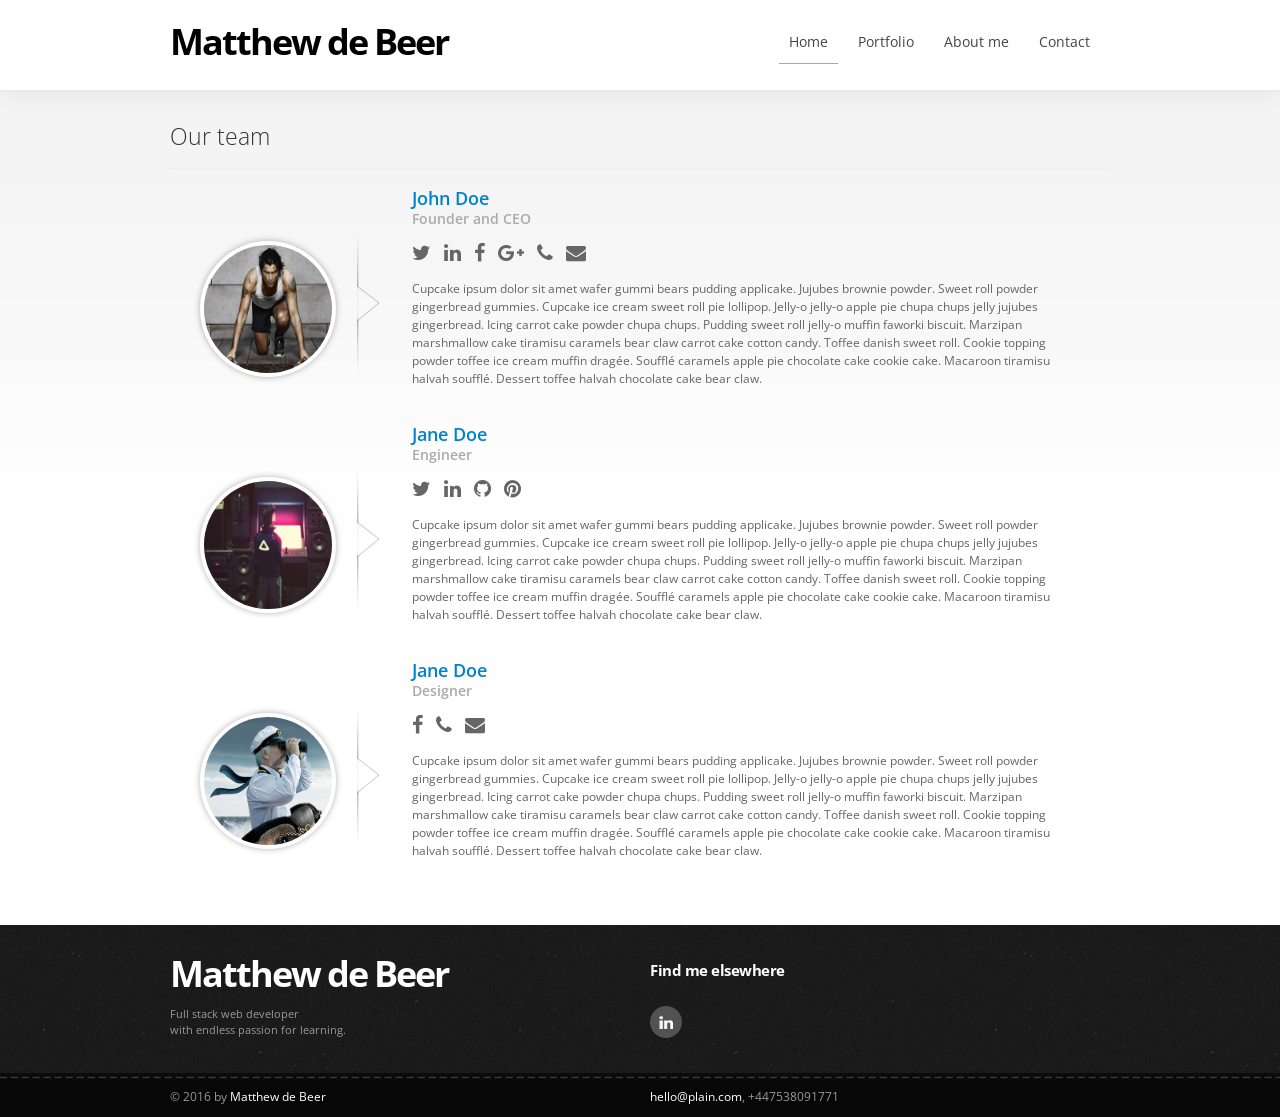
==== about.html @ ab4c8248 "Updated header, footer and nav" ====
<!DOCTYPE html>
<!--[if lt IE 7 ]><html class="ie ie6" lang="en"> <![endif]-->
<!--[if IE 7 ]><html class="ie ie7" lang="en"> <![endif]-->
<!--[if IE 8 ]><html class="ie ie8" lang="en"> <![endif]-->
<!--[if (gte IE 9)|!(IE)]><!--><html class="not-ie" lang="en"> <!--<![endif]-->
<head>

	<!-- Basic meta tags -->
	<meta charset="utf-8">
	<title>Matthew de Beer - Portfolio</title>
	<meta name="description" content="Matthew de Beer is a full stack web developer with experience working at Skype. Familiar with modern web frameworks for Javascript and Python including Flask, Express, React and Angular, as well as database technology such as MongoDB and PostgreSQL.">

	<meta name="viewport" content="width=device-width, initial-scale=1, maximum-scale=1">

	<!-- Styles -->
	<link href="css/style.css" rel="stylesheet" type="text/css" />
	<link href="css/font-awesome/font-awesome.min.css" rel="stylesheet" />
	<!--[if IE 7]>
		<link href="css/font-awesome/font-awesome-ie7.min.css" rel="stylesheet" />
	<![endif]-->
	
	<!-- Web Fonts  -->
	<link href='http://fonts.googleapis.com/css?family=Open+Sans:300,400,600,700,800' rel='stylesheet' type='text/css' />

	<!-- Javascript -->
	
	<script src="https://ajax.googleapis.com/ajax/libs/jquery/1.10.2/jquery.min.js"></script>
	<script>window.jQuery || document.write('<script src="js/jquery-1.10.2.min.js"><\/script>')</script>
	
	<!-- Internet Explorer condition - HTML5 shim, for IE6-8 support of HTML5 elements -->
	<!--[if lt IE 9]>
		<script src="http://html5shim.googlecode.com/svn/trunk/html5.js"></script>
	<![endif]-->

</head>
<body>

	<!-- Header
	================================================== -->
	<header id="header">

		<!-- Navigation
		================================================== -->
		<nav class="navbar">
			<div class="navbar-inner">
				<div class="container">
					<!-- Logo -->
					<a class="brand" href="index.html">
						Matthew de Beer
					</a>
					<ul class="nav">
						<li class="active"><a href="index.html" title="Home">Home</a></li>
						<li><a href="work.html" title="Our work">Portfolio</a></li>
						<li><a href="about.html" title="About me">About me</a></li>
						<li><a href="contact.html" title="Contact me">Contact</a></li>
					</ul>
				</div><!-- end .container -->
			</div><!-- end .navbar-inner -->
		</nav>

	</header>

	<!-- Content
	================================================== -->
	<section id="content" class="container">


	<div class="hero-unit">
		<p>Our team</p>
		<hr />
	</div>

	<section id="team-members">
		
		<article class="member">
			<h3 class="member-name">John Doe</h3>
			<h4 class="member-position">Founder and CEO</h4>
			<p class="member-networks">
				<a href="#" class="icon-twitter"></a>
				<a href="#" class="icon-linkedin"></a>
				<a href="#" class="icon-facebook"></a>
				<a href="#" class="icon-google-plus"></a>
				<a href="#" class="icon-phone"></a>
				<a href="#" class="icon-envelope"></a>
			</p>
			<p class="member-bio">
				Cupcake ipsum dolor sit amet wafer gummi bears pudding applicake. Jujubes brownie powder. Sweet roll powder gingerbread gummies. Cupcake ice cream sweet roll pie lollipop. Jelly-o jelly-o apple pie chupa chups jelly jujubes gingerbread. Icing carrot cake powder chupa chups. Pudding sweet roll jelly-o muffin faworki biscuit. Marzipan marshmallow cake tiramisu caramels bear claw carrot cake cotton candy. Toffee danish sweet roll. Cookie topping powder toffee ice cream muffin dragée. Soufflé caramels apple pie chocolate cake cookie cake. Macaroon tiramisu halvah soufflé. Dessert toffee halvah chocolate cake bear claw.
			</p>
			<div class="member-avatar">
				<img alt="" src="assets/team/placeholder-1.jpg" />
			</div>
		</article>

		<article class="member">
			<h3 class="member-name">Jane Doe</h3>
			<h4 class="member-position">Engineer</h4>
			<p class="member-networks">
				<a href="#" class="icon-twitter"></a>
				<a href="#" class="icon-linkedin"></a>
				<a href="#" class="icon-github"></a>
				<a href="#" class="icon-pinterest"></a>
			</p>
			<p class="member-bio">
				Cupcake ipsum dolor sit amet wafer gummi bears pudding applicake. Jujubes brownie powder. Sweet roll powder gingerbread gummies. Cupcake ice cream sweet roll pie lollipop. Jelly-o jelly-o apple pie chupa chups jelly jujubes gingerbread. Icing carrot cake powder chupa chups. Pudding sweet roll jelly-o muffin faworki biscuit. Marzipan marshmallow cake tiramisu caramels bear claw carrot cake cotton candy. Toffee danish sweet roll. Cookie topping powder toffee ice cream muffin dragée. Soufflé caramels apple pie chocolate cake cookie cake. Macaroon tiramisu halvah soufflé. Dessert toffee halvah chocolate cake bear claw.
			</p>
			<div class="member-avatar">
				<img alt="" src="assets/team/placeholder-2.jpg" />
				
			</div>
		</article>	

		<article class="member">
			<h3 class="member-name">Jane Doe</h3>
			<h4 class="member-position">Designer</h4>
			<p class="member-networks">
				<a href="#" class="icon-facebook"></a>
				<a href="#" class="icon-phone"></a>
				<a href="#" class="icon-envelope"></a>
			</p>
			<p class="member-bio">
				Cupcake ipsum dolor sit amet wafer gummi bears pudding applicake. Jujubes brownie powder. Sweet roll powder gingerbread gummies. Cupcake ice cream sweet roll pie lollipop. Jelly-o jelly-o apple pie chupa chups jelly jujubes gingerbread. Icing carrot cake powder chupa chups. Pudding sweet roll jelly-o muffin faworki biscuit. Marzipan marshmallow cake tiramisu caramels bear claw carrot cake cotton candy. Toffee danish sweet roll. Cookie topping powder toffee ice cream muffin dragée. Soufflé caramels apple pie chocolate cake cookie cake. Macaroon tiramisu halvah soufflé. Dessert toffee halvah chocolate cake bear claw.
			</p>
			<div class="member-avatar">
				<img alt="" src="assets/team/placeholder-3.jpg" />
			</div>
		</article>

	</section>	</section>

	<!-- Footer
	================================================== -->

	<footer id="footer">
		<div class="container">
			<div class="row">
				<div class="span6">
					<a class="brand" href="index.html">
						Matthew de Beer
					</a>
					<p>
						Full stack web developer <br />with endless passion for learning. <br />
						
					</p>
				</div>
				<div class="span6 social-networks">
					<h3>Find me elsewhere</h3>
					<p>
						<a class="social-network linkedin"></a>
					</p>
				</div>
			</div> <!-- end .row -->		
		</div> <!-- end .container -->
	</footer><!-- end #footer -->

	<footer id="copyright">
		<div class="container">
			<div class="row">
				<div class="span6">
					&copy; 2016 by <a>Matthew de Beer</a>
				</div>
				<div class="span6">
					<a href="#" title="Send us email">hello@plain.com</a>, 
					+447538091771
				</div>
			</div> <!-- end .row -->		
		</div> <!-- end .container -->
	</footer><!-- end #footer-extra -->

	<!-- Javascript - Placed at the end of the document so the pages load faster 
	================================================== -->

	<script type="text/javascript" src="js/bootstrap.min.js"></script>
	<script type="text/javascript" src="js/jquery.isotope.min.js"></script>
	<script type="text/javascript" src="js/jquery.touchSwipe.min.js"></script>
	<script type="text/javascript" src="js/jquery.hotkeys.min.js" charset='utf-8'></script>
	<script type="text/javascript" src="js/functions.min.js"></script>
	
</body>
</html>
---- css/style.css ----
@import url("bootstrap/bootstrap.min.css");

@import url("bootstrap/bootstrap-responsive.min.css");

@import url("bootstrap-override.css");
/* --------------------------------------------------------	*/
/*	Twitter Bootstrap with Responsive media queries */
/*	Custom override - max width of 1024px */
/* --------------------------------------------------------	*/
/* --------------------------------------------------------	*/
/*	Base */
/* --------------------------------------------------------	*/
:focus {
  outline-color: transparent!important;
  outline-style: none!important;
}
html {
  overflow-y: scroll;
  background: #080707;
}
body {
  margin: 0;
  padding: 0;
  font-family: "Open Sans", "Helvetica Neue", Helvetica, Arial, sans-serif;
  font-size: 13px;
  line-height: 18px;
  color: #333333;
  -webkit-font-smoothing: subpixel-antialiased;
  -webkit-text-size-adjust: 100%;
  cursor: default;
}
body {
  background: url(../img/background.png) repeat-x #ffffff;
}
h1,
h2,
h3,
h4,
h5,
h6 {
  color: #474747;
  font-weight: 700;
  line-height: 1.25;
  margin: 0 0 20px 0;
}
h3,
h4,
h5 {
  font-weight: 600;
  margin: 0 0 10px 0;
}
h1 {
  font-size: 30px;
  margin: 0 0 20px 0;
}
h2 {
  font-size: 24px;
}
h3 {
  font-size: 18px;
}
h4 {
  font-size: 14px;
}
a {
  color: #0088cc;
  text-decoration: none;
}
a:hover {
  color: #005580;
  text-decoration: underline;
}
hr {
  background: none;
  border: none;
  height: 1px;
  margin: 18px 0;
  background: #eee;
  color: #efefef;
}
blockquote {
  background: url(../img/blockquote.png) 16px 16px no-repeat #f3f3f3;
  border: none;
  padding: 24px 24px 24px 56px;
  margin: 20px 0;
  font-size: 1.1em;
  line-height: 1.5em;
  color: #666;
}
ul {
  margin: 20px 0;
}
ul li i[class^="icon-"] {
  color: #999;
}
ul li:hover i[class^="icon-"] {
  color: #222;
}
/* --------------------------------------------------------	*/
/*	Classes	*/
/* --------------------------------------------------------	*/
.fr {
  float: right;
}
.fl {
  float: left;
}
.ac {
  text-align: center;
}
.al {
  text-align: left;
}
.ar {
  text-align: right;
}
.clr {
  clear: both;
}
.grey {
  color: #999999;
}
.hidden {
  display: none;
}
.show {
  display: block;
}
.unstyled {
  list-style-type: none;
  margin: 0;
}
.stacked {
  -webkit-box-shadow: 0 5px 0 -4px #ffffff, 0 5px 0 -3px #c2c0b8, 0 11px 0 -8px #ffffff, 0 11px 0 -7px #c2c0b8, 0 17px 0 -12px #ffffff, 0 17px 0 -11px #c2c0b8;
  -moz-box-shadow: 0 5px 0 -4px #ffffff, 0 5px 0 -3px #c2c0b8, 0 11px 0 -8px #ffffff, 0 11px 0 -7px #c2c0b8, 0 17px 0 -12px #ffffff, 0 17px 0 -11px #c2c0b8;
  -o-box-shadow: 0 5px 0 -4px #ffffff, 0 5px 0 -3px #c2c0b8, 0 11px 0 -8px #ffffff, 0 11px 0 -7px #c2c0b8, 0 17px 0 -12px #ffffff, 0 17px 0 -11px #c2c0b8;
  box-shadow: 0 5px 0 -4px #ffffff, 0 5px 0 -3px #c2c0b8, 0 11px 0 -8px #ffffff, 0 11px 0 -7px #c2c0b8, 0 17px 0 -12px #ffffff, 0 17px 0 -11px #c2c0b8;
}
.inline {
  display: inline;
}
.inline-block {
  display: inline-block;
}
.uc {
  text-transform: uppercase;
}
.ajax-loader {
  display: none;
}
.gradient {
  background: #A0DBE8;
  background-image: linear-gradient(100 100, #a0dbe8 10%, #83b7e0 55%);
  background-image: -o-linear-gradient(100 100, #a0dbe8 10%, #83b7e0 55%);
  background-image: -moz-linear-gradient(left, #a0dbe8 10%, #83b7e0 78%);
  background-image: -webkit-linear-gradient(100 100, #a0dbe8 10%, #83b7e0 55%);
  background-image: -ms-linear-gradient(100 100, #a0dbe8 10%, #83b7e0 55%);
  background-image: -webkit-gradient(linear, 100 100, 200 200, color-stop(0.1, #a0dbe8), color-stop(0.55, #83b7e0));
}
/* --------------------------------------------------------	*/
/*	Footer */
/* --------------------------------------------------------	*/
footer {
  background: url(../img/footer.png);
  margin: 30px 0 0 0;
  padding: 36px 0 10px 0;
  color: #ccc;
  /*	Footer - Social networks */

  /*	Footer - Newsletter signup */

  /*	Copyright - bottom of each page */

  /* --------------------------------------------------------	*/

}
footer h3 {
  color: #fff;
  margin: 0 0 10px 0;
  font-weight: bold;
  letter-spacing: -0.5px;
  font-size: 15px;
}
footer .brand {
  font-weight: bold;
  font-size: 36px;
  display: inline-block;
  letter-spacing: -2px;
  line-height: 0.7em;
  color: #fff;
  margin: 0 0 20px 0;
}
footer p {
  font-size: 0.85em;
  color: #999;
  line-height: 1.4em;
}
footer .social-networks h3 {
  margin-bottom: 26px;
}
footer .social-networks a {
  margin: 0 8px 12px 0;
}
footer .newsletter input,
footer #newsletter-subscribe {
  background: #212121;
  text-shadow: none;
  border: 1px solid #282828;
  float: left;
  max-width: 80%;
  -webkit-box-shadow: inset 0px 1px 0px #222222, 0px 2px 0px 0px #2a2a2a;
  -moz-box-shadow: inset 0px 1px 0px #222222, 0px 2px 0px 0px #2a2a2a;
  -o-box-shadow: inset 0px 1px 0px #222222, 0px 2px 0px 0px #2a2a2a;
  box-shadow: inset 0px 1px 0px #222222, 0px 2px 0px 0px #2a2a2a;
}
footer .newsletter input {
  color: #999;
  padding-right: 20px;
}
footer #newsletter-subscribe {
  padding: 0px 10px;
  border: 0;
  line-height: 24px;
  margin: 4px 0 0 -35px;
  background: none;
  color: #ccc;
  z-index: 9;
  -webkit-box-shadow: none;
  -moz-box-shadow: none;
  -o-box-shadow: none;
  box-shadow: none;
}
footer #newsletter-subscribe:hover {
  text-decoration: none;
  color: #7ed090;
}
footer#copyright {
  background: url(../img/copyright-background.png) repeat-x #080707;
  margin: 0;
  padding: 14px 0 12px 0;
  font-size: 0.9em;
  color: #999999;
}
footer#copyright a {
  color: #fff;
}
/* ---------------------------------------------------------------------- */
/*	Tables
/* ---------------------------------------------------------------------- */
table {
  color: #444;
  width: 100%;
  border-collapse: collapse;
  border-width: 1px;
  border-style: solid;
  border-color: #ccc;
}
table thead tr {
  border: 0;
}
table thead th {
  background: #eee;
  font-weight: 600;
  text-align: left;
  color: #222;
  padding: 6px 10px;
  border: 0px solid #ddd;
  border-bottom: 1px solid #ddd;
  background-image: linear-gradient(bottom, #f2f2f2 46%, #fafafa 92%);
  background-image: -o-linear-gradient(bottom, #f2f2f2 46%, #fafafa 92%);
  background-image: -moz-linear-gradient(bottom, #f2f2f2 46%, #fafafa 92%);
  background-image: -webkit-linear-gradient(bottom, #f2f2f2 46%, #fafafa 92%);
  background-image: -ms-linear-gradient(bottom, #f2f2f2 46%, #fafafa 92%);
  background-image: -webkit-gradient(linear, left bottom, left top, color-stop(0.46, #f2f2f2), color-stop(0.92, #fafafa));
}
table td {
  padding: 4px 10px;
  background: #fff;
  border-bottom: 1px solid #eee;
}
table tr:last-child td {
  border-bottom: 1px solid #ccc;
}
table tr:nth-child(even) td {
  background: #fafafa;
}
table tr:hover td {
  background: #EAF5FA;
}
/* ---------------------------------------------------------------------- */
/*	Forms and input elements
/* ---------------------------------------------------------------------- */
label {
  cursor: pointer;
  display: block;
  margin: 0 0 5px;
  color: #666;
  font-weight: 600;
  text-shadow: 1px 1px 0 #fff;
}
input,
textarea,
select,
input[type=text],
input[type=email],
input[type=search],
input[type=password] {
  font-size: 13px;
  background-color: #ffffff;
  border: 1px solid #e8e8e8;
  color: #8f8f8f;
  padding: 5px 10px;
  -webkit-border-radius: 0;
  -moz-border-radius: 0;
  border-radius: 0;
  -webkit-background-clip: padding-box;
  -moz-background-clip: padding;
  background-clip: padding-box;
  -webkit-box-shadow: none;
  -moz-box-shadow: none;
  -o-box-shadow: none;
  box-shadow: none;
}
textarea {
  padding: 10px;
  resize: both;
}
select,
option {
  cursor: pointer;
  padding: 5px 7px;
}
input:hover,
textarea:hover,
select:hover {
  border-color: #dedede;
}
input:focus,
textarea:focus,
select:focus {
  border-color: #ccc;
}
input[type="checkbox"],
input[type="radio"] {
  width: 20px;
}
/* Fix for Mobile Safari */
input[type="checkbox"] {
  -webkit-appearance: checkbox;
}
input[type="radio"] {
  -webkit-appearance: radio;
}
/* Placeholder */
input::-webkit-input-placeholder,
textarea::-webkit-input-placeholder {
  color: #aaa;
}
input:-moz-placeholder,
textarea:-moz-placeholder {
  color: #aaa;
}
select {
  display: block;
  width: 232px;
  margin: 0;
  padding: 0 4px;
  background: url(../img/select-box.png) #ffffff right center no-repeat;
  line-height: 1.6em;
  cursor: pointer;
  color: #666;
  border: 1px solid #ccc;
  -webkit-appearance: none;
  -moz-appearance: none;
  appearance: none;
  -webkit-border-radius: 2px;
  -moz-border-radius: 2px;
  border-radius: 2px;
  -webkit-background-clip: padding-box;
  -moz-background-clip: padding;
  background-clip: padding-box;
}
select:hover {
  border: 1px solid #bbb;
}
/* styling for inputs */
input[type=text],
input[type=email],
input[type=password],
input[type=search],
textarea {
  border-color: #bbb #ccc #ddd #ccc;
  -webkit-transition: border 0.2s background 0.2s width 0.4s ease;
  -moz-transition: border 0.2s background 0.2s width 0.4s ease;
  -ms-transition: border 0.2s background 0.2s width 0.4s ease;
  -o-transition: border 0.2s background 0.2s width 0.4s ease;
  transition: border 0.2s background 0.2s width 0.4s ease;
  -webkit-border-radius: 3px;
  -moz-border-radius: 3px;
  border-radius: 3px;
  -webkit-background-clip: padding-box;
  -moz-background-clip: padding;
  background-clip: padding-box;
}
input:focus,
textarea:focus {
  border-color: #FED86F!important;
  outline: none;
  background-color: #fcfcfc;
  -webkit-box-shadow: 0 0 10px rgba(0, 0, 0, 0.1) inset !important;
  -moz-box-shadow: 0 0 10px rgba(0, 0, 0, 0.1) inset !important;
  -o-box-shadow: 0 0 10px rgba(0, 0, 0, 0.1) inset !important;
  box-shadow: 0 0 10px rgba(0, 0, 0, 0.1) inset !important;
}
/* --------------------------------------------------------	*/
/*	Buttons */
/* --------------------------------------------------------	*/
button,
input[type=submit],
input[type=button],
.button {
  /* default style */

  display: inline-block;
  position: relative;
  text-decoration: none;
  cursor: pointer;
  font-size: 14px;
  color: #fff;
  background-image: none;
  filter: none;
  padding: 8px 18px;
  font-weight: normal;
  border-style: solid;
  border-width: 1px;
  vertical-align: middle;
  -webkit-border-radius: 4px;
  -moz-border-radius: 4px;
  border-radius: 4px;
  -webkit-background-clip: padding-box;
  -moz-background-clip: padding;
  background-clip: padding-box;
  -webkit-transition: all 0.15s ease;
  -moz-transition: all 0.15s ease;
  -ms-transition: all 0.15s ease;
  -o-transition: all 0.15s ease;
  transition: all 0.15s ease;
}
button:hover,
input[type=submit]:hover,
input[type=button]:hover,
.button:hover {
  text-decoration: none;
  color: #fff;
  cursor: pointer;
  border-color: rgba(0, 0, 0, 0) !important;
}
button:active,
input[type=submit]:active,
input[type=button]:active,
.button:active {
  border-color: rgba(0, 0, 0, 0.2) !important;
}
button i,
.button i {
  vertical-align: baseline;
  font-size: 14px;
  line-height: 0.8em;
}
.button.disabled {
  background: #f6f6f6!important;
  border: 1px solid #ccc!important;
  color: #222!important;
  background-image: none!important;
}
/* --------------------------------------------------------	*/
/*	Sizes */
/* --------------------------------------------------------	*/
.button.block {
  display: block;
  padding: 12px 20px;
}
.button.tiny {
  padding: 4px 12px;
  font-size: 11px;
  font-weight: 400;
}
.button.small {
  padding: 6px 16px;
  font-size: 12px;
  font-weight: 400;
}
.button.large {
  padding: 14px 20px;
  font-size: 18px;
  font-weight: 600;
}
.button.tiny i {
  font-size: 11px;
}
.button.small i {
  font-size: 11px;
}
.button.large i {
  font-size: 18px;
}
/* --------------------------------------------------------	*/
/*	Colors */
/* --------------------------------------------------------	*/
button,
input[type=submit],
input[type=button],
.button {
  background: #52BBEC;
  border-color: #52BBEC;
}
input[type=submit]:hover,
input[type=button]:hover,
.button:hover {
  background: #6cc5ef;
}
.button:active {
  background: #4fb4e3;
}
/* Green */
.button.green {
  color: #fff;
  background: #7ed090;
  border-color: #7ed090;
}
.button.green:hover {
  background: #91d7a1;
}
.button.green:active {
  background: #7bca8c;
}
/* Brown */
.button.brown {
  color: #fff;
  background: #58504B;
  border-color: #58504B;
}
.button.brown:hover {
  background: #716a66;
}
.button.brown:active {
  background: #554d48;
}
/* Yellow */
.button.yellow {
  color: #996633;
  background: #FED86F;
  border-color: #FED86F;
}
.button.yellow:hover {
  background: #fede84;
}
.button.yellow:active {
  background: #f4d06b;
}
/* Orange */
.button.orange {
  color: #fff;
  background: #f26a46;
  border-color: #f26a46;
}
.button.orange:hover {
  background: #f48062;
}
.button.orange:active {
  background: #e96643;
}
/* Red */
.button.red {
  color: #fff;
  background: #e74c3c;
  border-color: #e74c3c;
}
.button.red:hover {
  background: #eb6759;
}
.button.red:active {
  background: #de493a;
}
/* --------------------------------------------------------	*/
/*	Tabs */
/* --------------------------------------------------------	*/
.nav-tabs {
  padding-left: 0px;
}
.nav-tabs > li {
  margin-left: 0px;
}
.nav-tabs > li > a {
  border: 1px solid #ccc;
  background: #f6f6f6;
  color: #222;
  -webkit-border-radius: 4px 4px 0 0;
  -moz-border-radius: 4px 4px 0 0;
  border-radius: 4px 4px 0 0;
  -webkit-background-clip: padding-box;
  -moz-background-clip: padding;
  background-clip: padding-box;
}
.nav-tabs > li:first-child {
  margin-left: 0px;
}
.nav-tabs > li.active > a {
  border: 1px solid #ccc;
  border-bottom: 1px solid #fff;
  background: #fff;
  color: #000000;
}
.nav-tabs > li:hover > a {
  background: #eee;
  color: #000;
  border: 1px solid #ccc;
}
.tab-content {
  border: 1px solid #ccc;
  border-width: 0 1px 1px 1px;
  margin-top: -20px;
  padding: 20px;
  background: white;
  -webkit-border-radius: 0 0 4px 4px;
  -moz-border-radius: 0 0 4px 4px;
  border-radius: 0 0 4px 4px;
  -webkit-background-clip: padding-box;
  -moz-background-clip: padding;
  background-clip: padding-box;
}
/* --------------------------------------------------------	*/
/*	Navigation */
/* --------------------------------------------------------	*/
.navbar {
  background: white;
  padding-bottom: 26px;
  margin-bottom: 32px;
  border-bottom: 1px solid #e6e6e6;
  -webkit-box-shadow: 0 0 32px rgba(0, 0, 0, 0.08);
  -moz-box-shadow: 0 0 32px rgba(0, 0, 0, 0.08);
  -o-box-shadow: 0 0 32px rgba(0, 0, 0, 0.08);
  box-shadow: 0 0 32px rgba(0, 0, 0, 0.08);
  padding-top: 0px;
}
.navbar li a {
  display: block!important;
}
.navbar .container {
  width: 940px;
  padding-bottom: 0px;
  border-bottom: 0px solid #eee;
  margin-bottom: 0px;
}
.navbar .navbar-inner {
  background: transparent!important;
  background-image: none!important;
  padding: 19px 0 0 0;
  border: none;
  filter: none;
  -webkit-box-shadow: none;
  -moz-box-shadow: none;
  -o-box-shadow: none;
  box-shadow: none;
}
.navbar .nav-responsive {
  display: none;
}
.navbar .brand {
  font-weight: bold;
  font-size: 36px;
  letter-spacing: -2px;
  line-height: 0.7em;
  color: #000;
  -webkit-transition: all 0.1s ease-out;
  -moz-transition: all 0.1s ease-out;
  -ms-transition: all 0.1s ease-out;
  -o-transition: all 0.1s ease-out;
  transition: all 0.1s ease-out;
}
.navbar .brand:hover {
  color: #7ed090;
}
.navbar .nav {
  float: right;
}
.navbar .nav > li:hover {
  border-bottom: 1px solid #ccc;
}
.navbar .nav > li.active {
  border-bottom: 1px solid #aaa;
}
.navbar .nav > li.active > a,
.navbar .nav > li.active:hover > a {
  background: none;
  font-weight: bold;
  font-weight: normal;
  color: #000;
}
.navbar .nav > li {
  margin: 4px 0 0 10px;
  position: relative;
}
.navbar .nav > li a,
.navbar .nav > li a:hover {
  text-decoration: none;
  -webkit-box-shadow: none !important;
  -moz-box-shadow: none !important;
  -o-box-shadow: none !important;
  box-shadow: none !important;
}
.navbar .nav > li > a {
  color: #444!important;
  padding: 9px 10px 11px;
  font-size: 1.1em;
  text-shadow: 0 -1px 0 rgba(255, 255, 255, 0.25);
}
.navbar .nav > li > a:hover {
  color: #222;
}
/* --------------------------------------------------------	*/
/*	Navigation - dropdown */
/* --------------------------------------------------------	*/
.navbar .nav li.dropdown:hover {
  -webkit-border-radius: 3px;
  -moz-border-radius: 3px;
  border-radius: 3px;
  -webkit-background-clip: padding-box;
  -moz-background-clip: padding;
  background-clip: padding-box;
}
.navbar .nav li.dropdown:hover {
  background: #444;
}
.navbar .nav li.dropdown a {
  text-decoration: none;
}
.navbar .nav li.dropdown:hover a {
  color: #fff!important;
}
.navbar .nav li.dropdown ul li:first-child {
  -webkit-border-radius: 0 3px 0 0;
  -moz-border-radius: 0 3px 0 0;
  border-radius: 0 3px 0 0;
  -webkit-background-clip: padding-box;
  -moz-background-clip: padding;
  background-clip: padding-box;
}
.navbar .nav li.dropdown ul li:last-child {
  -webkit-border-radius: 0 0 3px 3px;
  -moz-border-radius: 0 0 3px 3px;
  border-radius: 0 0 3px 3px;
  -webkit-background-clip: padding-box;
  -moz-background-clip: padding;
  background-clip: padding-box;
}
.navbar .nav li ul {
  margin: 0;
  display: none;
  z-index: 99;
}
.navbar .nav li ul li {
  margin: 0;
  padding: 0;
  background: #444;
  width: 160px;
  border-bottom: 1px solid #555;
  -webkit-transition: all 0.3s ease-out;
  -moz-transition: all 0.3s ease-out;
  -ms-transition: all 0.3s ease-out;
  -o-transition: all 0.3s ease-out;
  transition: all 0.3s ease-out;
}
.navbar .nav li ul li:hover {
  background: #f26a46;
}
.navbar .nav li ul li a {
  padding: 6px 10px;
  margin: 0;
  display: inline-block;
  text-decoration: none;
  color: #fff;
  font-size: 0.9em;
}
.navbar .nav li:hover ul {
  list-style-type: none;
  margin: 0;
  display: block;
  position: absolute;
  top: 2.9em;
}
/* --------------------------------------------------------	*/
/*	Carousel */
/* --------------------------------------------------------	*/
.carousel {
  -webkit-box-sizing: border-box;
  -moz-box-sizing: border-box;
  box-sizing: border-box;
}
.carousel-control {
  position: absolute;
  background: transparent;
  background-repeat: no-repeat;
  color: transparent;
  width: 48px;
  height: 48px;
  top: 50%;
  margin-top: -25px;
  border: 0;
  padding: 0px;
  line-height: 0.4em;
  -webkit-border-radius: 2px;
  -moz-border-radius: 2px;
  border-radius: 2px;
  -webkit-background-clip: padding-box;
  -moz-background-clip: padding;
  background-clip: padding-box;
  -webkit-box-shadow: 0 0 10px rgba(0, 0, 0, 0.2) inset;
  -moz-box-shadow: 0 0 10px rgba(0, 0, 0, 0.2) inset;
  -o-box-shadow: 0 0 10px rgba(0, 0, 0, 0.2) inset;
  box-shadow: 0 0 10px rgba(0, 0, 0, 0.2) inset;
  -webkit-transition: all 0.2s ease-out;
  -moz-transition: all 0.2s ease-out;
  -ms-transition: all 0.2s ease-out;
  -o-transition: all 0.2s ease-out;
  transition: all 0.2s ease-out;
  -ms-filter: progid:DXImageTransform.Microsoft.Alpha(opacity=(80));
  filter: alpha(opacity = (80));
  -webkit-opacity: 0.8;
  -khtml-opacity: 0.8;
  -moz-opacity: 0.8;
  opacity: 0.8;
}
.carousel-control:hover {
  -ms-filter: progid:DXImageTransform.Microsoft.Alpha(opacity=(100));
  filter: alpha(opacity = (100));
  -webkit-opacity: 1;
  -khtml-opacity: 1;
  -moz-opacity: 1;
  opacity: 1;
}
.carousel-control.left {
  left: 0px;
  background: url(../img/carousel-prev.png) top center no-repeat;
  background-size: contain;
}
.carousel-control.right {
  right: 0px;
  background: url(../img/carousel-next.png) top center no-repeat;
  background-size: contain;
}
.carousel .item img,
.carousel .item a {
  display: block;
  margin-left: auto;
  margin-right: auto;
}
.carousel-table {
  max-width: 120%;
  width: 120%;
  margin-left: -10%;
  margin-top: -6%;
}
.lead-container {
  padding: 0px 0 0;
  margin-bottom: 20px;
}
.lead-container .container {
  padding: 20px 0 20px 0;
}
/* --------------------------------------------------------	*/
/*	Macbook carousel */
/* --------------------------------------------------------	*/
.lead-container {
  overflow: hidden;
  background: url(../img/carousel-macbook-background.png) 0 410px repeat-x;
}
.carousel.macbook {
  position: relative;
  border: 0;
  width: 100%;
  height: 470px;
  margin: 0 auto;
  padding: 0;
}
.carousel .carousel-macbook {
  display: none;
}
.carousel.macbook .carousel-macbook {
  display: block;
  position: absolute;
  overflow: hidden;
  width: 770px;
  width: 1175px;
  max-width: 1175px;
  top: 0px;
  left: -117px;
}
.carousel.macbook .item {
  overflow: hidden;
  margin-top: 42px;
}
.carousel.macbook .carousel-inner {
  width: 512px;
  height: 348px;
  margin: 0 auto;
}
.carousel.macbook .carousel-control {
  margin-top: -65px;
  background-color: #8E8B89;
  -webkit-border-radius: 50%;
  -moz-border-radius: 50%;
  border-radius: 50%;
  -webkit-background-clip: padding-box;
  -moz-background-clip: padding;
  background-clip: padding-box;
}
.carousel.macbook .carousel-control:hover {
  background-color: #F27351;
  background-color: #f47d5e;
}
.carousel.macbook .carousel-control.left {
  background-image: url(../img/carousel-macbook-prev.png);
  background-position: top center;
  background-size: contain;
}
.carousel.macbook .carousel-control.right {
  background-image: url(../img/carousel-macbook-next.png);
  background-position: top center;
  background-size: contain;
}
/* --------------------------------------------------------	*/
/*	Macbook carousel media queries*/
/* --------------------------------------------------------	*/
@media (max-width: 979px) and (min-width: 768px) {
  .lead-container {
    background: url(../img/carousel-macbook-background.png) 0 360px repeat-x;
  }
  .carousel.macbook .carousel-macbook {
    width: 620px;
    width: 1008px;
    left: -142px;
    height: auto;
  }
  .carousel.macbook {
    height: 420px;
  }
  .carousel.macbook .item {
    margin-top: 34px;
  }
  .carousel.macbook .carousel-inner {
    width: 440px;
    height: 300px;
  }
  .carousel.macbook .carousel-control {
    margin-top: -75px;
    color: transparent;
    width: 48px!important;
    height: 48px!important;
  }
}
@media (max-width: 767px) {
  .carousel.macbook {
    height: auto;
    margin-bottom: 30px;
    margin-top: 0px;
  }
  .carousel.macbook .carousel-macbook {
    display: none;
    height: auto;
  }
  .carousel.macbook .item {
    margin-top: 0;
  }
  .carousel.macbook .item img {
    padding: 2px;
    -webkit-box-sizing: border-box;
    -moz-box-sizing: border-box;
    box-sizing: border-box;
    background: #fff;
    border: 1px solid #ddd;
  }
  .carousel.macbook .carousel-inner {
    width: 100%;
    height: auto;
  }
  .lead-container {
    background: none;
  }
  .carousel.macbook .carousel-control {
    color: transparent;
    width: 48px!important;
    height: 48px!important;
    margin: 0 10px;
    margin-top: -12px;
  }
}
/* --------------------------------------------------------	*/
/*	Hero unit (page headings) */
/* --------------------------------------------------------	*/
.hero-unit {
  position: relative;
  padding: 0 0 0 0;
  background: transparent;
  margin-bottom: 0;
  font-size: 13px;
  line-height: 1.3em;
}
.hero-unit h1 {
  font-size: 2em;
  margin: 0 0 0.5em 0;
}
.hero-unit p {
  font-size: 1.8em;
  line-height: 1.15em;
}
/* --------------------------------------------------------	*/
/*	Custom styled scrollbar */
/* --------------------------------------------------------	*/
/*
html:not(.osx) ::-webkit-scrollbar {
	width: 6px;
}
html:not(.osx) ::-webkit-scrollbar-track-piece {
	background-color: white;
}
html:not(.osx) ::-webkit-scrollbar-thumb:vertical {
	background-color: rgba(0,0,0,0.5);
}
*/
/* --------------------------------------------------------	*/
/*	Thumbnails */
/* --------------------------------------------------------	*/
.thumbnail {
  position: relative;
  overflow: hidden;
  -webkit-border-radius: 0;
  -moz-border-radius: 0;
  border-radius: 0;
  -webkit-background-clip: padding-box;
  -moz-background-clip: padding;
  background-clip: padding-box;
}
.thumbnail img {
  -webkit-transition: opacity 0.2s ease-out;
  -moz-transition: opacity 0.2s ease-out;
  -ms-transition: opacity 0.2s ease-out;
  -o-transition: opacity 0.2s ease-out;
  transition: opacity 0.2s ease-out;
}
.thumbnail:hover {
  border-color: #ccc!important;
}
.thumbnail:hover img {
  -ms-filter: progid:DXImageTransform.Microsoft.Alpha(opacity=(80));
  filter: alpha(opacity = (80));
  -webkit-opacity: 0.8;
  -khtml-opacity: 0.8;
  -moz-opacity: 0.8;
  opacity: 0.8;
}
/* --------------------------------------------------------	*/
/*	Section CTA Call to action */
/* --------------------------------------------------------	*/
.section-call-to-action {
  position: relative;
  background: #f4f3f2;
  border-top: 1px solid #eee;
  padding: 36px;
  margin: 36px 0 0;
}
.section-call-to-action:before {
  content: "▾";
  position: absolute;
  top: 0px;
  left: 50%;
  margin: 0 0 0 -15px;
  line-height: 0px;
  font-size: 46px;
  color: #fff;
}
.section-call-to-action + footer {
  margin-top: 0;
}
/* --------------------------------------------------------	*/
/*	Zoom and link overlays */
/* --------------------------------------------------------	*/
.zoom,
.link {
  position: relative;
}
.link .link-overlay,
.zoom .zoom-overlay {
  display: none;
  position: absolute;
  left: 50%;
  width: 42px;
  height: 42px;
  margin-left: -21px;
  margin-top: -21px;
  cursor: pointer;
  background: url(../img/icon-link.png) center center no-repeat;
}
.zoom .zoom-overlay {
  background: url(../img/icon-zoom.png) center center no-repeat;
}
.not-ie .link .link-overlay,
.not-ie .zoom .zoom-overlay {
  display: block;
  -ms-filter: progid:DXImageTransform.Microsoft.Alpha(opacity=(0));
  filter: alpha(opacity = (0));
  -webkit-opacity: 0;
  -khtml-opacity: 0;
  -moz-opacity: 0;
  opacity: 0;
  -webkit-transition: opacity 0.2s ease-in-out;
  -moz-transition: opacity 0.2s ease-in-out;
  -ms-transition: opacity 0.2s ease-in-out;
  -o-transition: opacity 0.2s ease-in-out;
  transition: opacity 0.2s ease-in-out;
}
.not-ie .zoom:hover .zoom-overlay,
.not-ie .link:hover .link-overlay {
  -ms-filter: progid:DXImageTransform.Microsoft.Alpha(opacity=(100));
  filter: alpha(opacity = (100));
  -webkit-opacity: 1;
  -khtml-opacity: 1;
  -moz-opacity: 1;
  opacity: 1;
}
.zoom:hover .zoom-overlay,
.link:hover .link-overlay {
  display: block;
}
/* --------------------------------------------------------	*/
/*	Pricing */
/* --------------------------------------------------------	*/
.pricing p {
  margin: 0;
}
.pricing ul {
  list-style-type: none;
  margin: 0 0 20px 0;
}
.pricing ul li {
  border-bottom: 1px solid #eee;
  padding: 4px 0px;
  font-size: 1.2em;
  color: #222;
}
.pricing ul li i {
  color: #444;
  font-size: 12px;
}
.pricing .plan {
  color: #666;
  margin-top: 35px;
  overflow: hidden;
  -webkit-transition: box-shadow 0.2s ease-in-out;
  -moz-transition: box-shadow 0.2s ease-in-out;
  -ms-transition: box-shadow 0.2s ease-in-out;
  -o-transition: box-shadow 0.2s ease-in-out;
  transition: box-shadow 0.2s ease-in-out;
  -webkit-box-shadow: 0 0 6px rgba(0, 0, 0, 0.2);
  -moz-box-shadow: 0 0 6px rgba(0, 0, 0, 0.2);
  -o-box-shadow: 0 0 6px rgba(0, 0, 0, 0.2);
  box-shadow: 0 0 6px rgba(0, 0, 0, 0.2);
}
.pricing .plan:hover {
  -webkit-box-shadow: 0 0 12px rgba(0, 0, 0, 0.25);
  -moz-box-shadow: 0 0 12px rgba(0, 0, 0, 0.25);
  -o-box-shadow: 0 0 12px rgba(0, 0, 0, 0.25);
  box-shadow: 0 0 12px rgba(0, 0, 0, 0.25);
}
.pricing .plan.most-popular {
  margin-top: 10px;
  position: relative;
  display: inline-block;
  overflow: hidden;
}
.pricing .well {
  background: #fff;
  border: 1px solid #ccc;
  margin-top: 0;
  margin-bottom: 0;
  -webkit-box-shadow: 0 0 10px rgba(0, 0, 0, 0.1);
  -moz-box-shadow: 0 0 10px rgba(0, 0, 0, 0.1);
  -o-box-shadow: 0 0 10px rgba(0, 0, 0, 0.1);
  box-shadow: 0 0 10px rgba(0, 0, 0, 0.1);
  -webkit-border-radius: 0 0 3px 3px;
  -moz-border-radius: 0 0 3px 3px;
  border-radius: 0 0 3px 3px;
  -webkit-background-clip: padding-box;
  -moz-background-clip: padding;
  background-clip: padding-box;
}
.pricing .title {
  text-align: center;
  font-size: 30px;
  line-height: 1.5em;
  margin: 0;
  padding: 10px 20px;
  background: #2c2c2c;
  font-weight: 300;
  color: #fff;
  -webkit-border-radius: 3px 3px 0 0;
  -moz-border-radius: 3px 3px 0 0;
  border-radius: 3px 3px 0 0;
  -webkit-background-clip: padding-box;
  -moz-background-clip: padding;
  background-clip: padding-box;
}
.pricing .price {
  margin: 0;
  text-align: center;
  padding: 20px 0;
  color: #fff;
  text-shadow: 1px 1px 0 rgba(0, 0, 0, 0.5);
  font-size: 20px;
}
/* --------------------------------------------------------	*/
/*	Portfolio */
/* --------------------------------------------------------	*/
#portfolio-items .thumbnail {
  margin: 0 0 20px 0;
}
/* Work - filter by tag */
#portfolio-filter li a {
  border: 0;
  background: 0;
  margin: 0 10px 10px 0;
  padding: 6px 12px;
  -webkit-border-radius: 4px;
  -moz-border-radius: 4px;
  border-radius: 4px;
  -webkit-background-clip: padding-box;
  -moz-background-clip: padding;
  background-clip: padding-box;
}
#portfolio-filter li:hover a {
  background: #eee;
  color: #222;
}
#portfolio-filter li.active a {
  background: #74C676;
  color: #fff;
}
/* --------------------------------------------------------	*/
/*	Portfolio - project */
/* --------------------------------------------------------	*/
.project {
  position: relative;
}
.project img {
  width: 100%;
}
.project .thumbnail {
  padding: 0;
  overflow: hidden;
  -webkit-border-radius: 0;
  -moz-border-radius: 0;
  border-radius: 0;
  -webkit-background-clip: padding-box;
  -moz-background-clip: padding;
  background-clip: padding-box;
}
.project .project-description {
  position: relative;
  text-align: left;
  padding: 14px 20px 14px 50px;
  background: white;
  font-size: 0.9em;
  color: #666;
}
.project .project-description b {
  font-weight: 600;
}
.project .project-description i {
  position: absolute;
  top: 16px;
  left: 20px;
  font-size: 16px;
  font-weight: normal;
  color: #C2C2BA;
}
.project .project-description .project-tags {
  display: block;
  margin: 6px 0 0 0;
  color: #f30;
  text-align: left;
}
.project .project-description .project-tags a {
  margin: 0 6px 6px 0;
  cursor: pointer;
}
.project .project-description:before {
  display: block;
  content: " ";
  width: 15px;
  height: 10px;
  background: url(../img/triangle.png);
  position: absolute;
  margin-top: -24px;
  left: 20px;
}
/* --------------------------------------------------------	*/
/*	Portfolio - isotype (filtering tags) */
/* --------------------------------------------------------	*/
.isotope-item {
  z-index: 2;
}
.isotope-hidden.isotope-item {
  pointer-events: none;
  z-index: 1;
}
/* Isotope CSS3 transitions */
.isotope,
.isotope .isotope-item {
  -webkit-transition-duration: 0.5s;
  -moz-transition-duration: 0.5s;
  -ms-transition-duration: 0.5s;
  -o-transition-duration: 0.5s;
  transition-duration: 0.5s;
}
.isotope {
  -webkit-transition-property: height, width;
  -moz-transition-property: height, width;
  -ms-transition-property: height, width;
  -o-transition-property: height, width;
  transition-property: height, width;
}
.isotope .isotope-item {
  -webkit-transition-property: -webkit-transform, opacity;
  -moz-transition-property: -moz-transform, opacity;
  -ms-transition-property: -ms-transform, opacity;
  -o-transition-property: top, left, opacity;
  transition-property: transform, opacity;
}
/* disabling Isotope CSS3 transitions */
.isotope.no-transition,
.isotope.no-transition .isotope-item,
.isotope .isotope-item.no-transition {
  -webkit-transition-duration: 0s;
  -moz-transition-duration: 0s;
  -ms-transition-duration: 0s;
  -o-transition-duration: 0s;
  transition-duration: 0s;
}
/* --------------------------------------------------------	*/
/*	Portfolio - Single Project Page*/
/* --------------------------------------------------------	*/
#project {
  font-size: 0.9em;
  color: #666;
}
#project h4 {
  color: #000;
  font-size: 1.15em;
  font-weight: 600;
  margin: 0 0 10px 0;
}
#project ul {
  list-style-type: none;
  margin: 0 0 10px 20px;
}
#project ul li {
  padding: 0px 0;
}
#project .project-description {
  padding: 20px 0;
}
.project-links {
  padding: 10px 0;
  font-size: 15px;
  color: #ccc;
}
.project-links a {
  margin: 0 8px;
  font-size: 15px;
  font-weight: 400;
}
#related-projects .project {
  margin-bottom: 20px;
}
/* --------------------------------------------------------	*/
/*	Special elements */
/* --------------------------------------------------------	*/
/* --------------------------------------------------------	*/
/*	Back-to-top */
/* --------------------------------------------------------	*/
#back-to-top {
  position: fixed;
  bottom: -30px;
  right: 30px;
  height: 40px;
  width: 40px;
  cursor: pointer;
  background: #555;
  line-height: 1em;
  background-image: url(../img/triangle.png);
  background-position: 12px 16px;
  background-repeat: no-repeat;
  -ms-filter: progid:DXImageTransform.Microsoft.Alpha(opacity=(0));
  filter: alpha(opacity = (0));
  -webkit-opacity: 0;
  -khtml-opacity: 0;
  -moz-opacity: 0;
  opacity: 0;
  -webkit-border-radius: 2px;
  -moz-border-radius: 2px;
  border-radius: 2px;
  -webkit-transition: all 0.3s ease;
  -moz-transition: all 0.3s ease;
  -ms-transition: all 0.3s ease;
  -o-transition: all 0.3s ease;
  transition: all 0.3s ease;
  -webkit-background-clip: padding-box;
  -moz-background-clip: padding;
  background-clip: padding-box;
}
#back-to-top.shown {
  bottom: 30px;
  -ms-filter: progid:DXImageTransform.Microsoft.Alpha(opacity=(80));
  filter: alpha(opacity = (80));
  -webkit-opacity: 0.8;
  -khtml-opacity: 0.8;
  -moz-opacity: 0.8;
  opacity: 0.8;
}
#back-to-top:hover {
  background-color: #7ed090;
  -ms-filter: progid:DXImageTransform.Microsoft.Alpha(opacity=(80));
  filter: alpha(opacity = (80));
  -webkit-opacity: 0.8;
  -khtml-opacity: 0.8;
  -moz-opacity: 0.8;
  opacity: 0.8;
}
/* --------------------------------------------------------	*/
/*	Ribbon */
/* --------------------------------------------------------	*/
.ribbon {
  margin: 0;
  line-height: 1;
}
.ribbon span {
  position: absolute;
  display: inline-block;
  top: 22px;
  right: -25px;
  color: #fff;
  text-align: center;
  text-transform: uppercase;
  background: #f26a46;
  width: 100px;
  padding: 3px 10px;
  -webkit-transform: rotate(45deg);
  -moz-transform: rotate(45deg);
  -o-transform: rotate(45deg);
  -ms-transform: rotate(45deg);
  -webkit-box-shadow: 0px 0px 10px rgba(0, 0, 0, 0.2), inset 0px 5px 30px rgba(255, 255, 255, 0.2);
  -moz-box-shadow: 0px 0px 10px rgba(0, 0, 0, 0.2), inset 0px 5px 30px rgba(255, 255, 255, 0.2);
  -o-box-shadow: 0px 0px 10px rgba(0, 0, 0, 0.2), inset 0px 5px 30px rgba(255, 255, 255, 0.2);
  box-shadow: 0px 0px 10px rgba(0, 0, 0, 0.2), inset 0px 5px 30px rgba(255, 255, 255, 0.2);
}
.ie .ribbon span {
  right: 0px;
  top: 0;
  padding: 3px;
}
/* --------------------------------------------------------	*/
/*	Tags */
/* --------------------------------------------------------	*/
.tags {
  margin: 0;
  padding: 0;
  position: relative;
  list-style: none;
  clear: both;
}
.tags li,
.tags a {
  display: inline-block;
  height: 24px;
  line-height: 24px;
  position: relative;
  font-size: 11px;
  margin-bottom: 8px;
}
.tags a {
  margin-left: 12px;
  margin-right: 6px;
  margin-top: 6px;
  padding: 0 10px 0 12px;
  background: #FED86F;
  color: #996633;
  text-shadow: 1px 1px 0 rgba(255, 255, 255, 0.5);
  text-decoration: none;
  -webkit-border-radius: 0 4px 4px 0;
  -moz-border-radius: 0 4px 4px 0;
  border-radius: 0 4px 4px 0;
  -webkit-background-clip: padding-box;
  -moz-background-clip: padding;
  background-clip: padding-box;
}
.tags a:before {
  content: "";
  float: left;
  position: absolute;
  top: 0;
  left: -12px;
  width: 0;
  height: 0;
  border-color: transparent #FED86F transparent transparent;
  border-style: solid;
  border-width: 12px 12px 12px 0;
}
.tags a:after {
  content: "";
  position: absolute;
  top: 10px;
  left: 0;
  float: left;
  width: 4px;
  height: 4px;
  background: #996633;
  -webkit-border-radius: 2px;
  -moz-border-radius: 2px;
  border-radius: 2px;
  -webkit-background-clip: padding-box;
  -moz-background-clip: padding;
  background-clip: padding-box;
}
.tags a:hover {
  background: #58504B;
  color: #fff;
  text-shadow: none;
}
.tags a:hover:before {
  border-color: transparent #58504B transparent transparent;
}
.tags a:hover:after {
  background: #FED86F;
}
/* Green tags */
.tags.green a {
  background: #7ED090;
  color: #fff;
  text-shadow: none;
}
.tags.green a:before {
  border-color: transparent #7ED090 transparent transparent;
}
.tags.green a:after {
  background: #555;
}
.tags.green a:hover:after {
  background: #fff;
}
/* Blues tags */
.tags.blue a {
  background: #0089e0;
  color: #fff;
  text-shadow: none;
}
.tags.blue a:before {
  border-color: transparent #0089e0 transparent transparent;
}
.tags.blue a:after {
  background: #555;
}
.tags.blue a:hover:after {
  background: #fff;
}
.ie7 .tags a {
  padding: 1px 8px;
  margin: 0;
}
/* --------------------------------------------------------	*/
/*	Flickr feed */
/* --------------------------------------------------------	*/
.flickr-feed img {
  margin: 0 2px 2px 0;
  padding: 2px;
  border: 1px solid #ccc;
  width: 25%;
  max-width: 64px;
}
/* --------------------------------------------------------	*/
/*	Circle */
/* --------------------------------------------------------	*/
.circle {
  font-weight: bold;
  display: inline-block;
  width: 52px;
  line-height: 50px;
  color: #fff;
  font-size: 28px;
  margin-top: 10px;
  background: #f30;
  text-align: center;
  margin-bottom: 20px;
  margin-right: 10px;
  -webkit-border-radius: 50%;
  -moz-border-radius: 50%;
  border-radius: 50%;
  -webkit-background-clip: padding-box;
  -moz-background-clip: padding;
  background-clip: padding-box;
}
/* --------------------------------------------------------	*/
/*	Our team */
/* --------------------------------------------------------	*/
.member {
  background: url(../img/member-separator.png) 180px center no-repeat;
  padding: 0px 40px 26px 242px;
  border-bottom: 0px dotted #ddd;
  position: relative;
  min-height: 128px;
  -webkit-box-shadow: none;
  -moz-box-shadow: none;
  -o-box-shadow: none;
  box-shadow: none;
  -webkit-border-radius: 4px;
  -moz-border-radius: 4px;
  border-radius: 4px;
  -webkit-background-clip: padding-box;
  -moz-background-clip: padding;
  background-clip: padding-box;
}
.member:hover .member-networks a {
  color: #f26a46;
}
.member .member-avatar {
  position: absolute;
  top: 50%;
  left: 30px;
  margin-top: -64px;
  width: 128px;
  height: 128px;
  background: #fff;
  padding: 4px;
  overflow: hidden;
  -webkit-border-radius: 50%;
  -moz-border-radius: 50%;
  border-radius: 50%;
  -webkit-background-clip: padding-box;
  -moz-background-clip: padding;
  background-clip: padding-box;
  -webkit-transition: background 0.1s ease-in;
  -moz-transition: background 0.1s ease-in;
  -ms-transition: background 0.1s ease-in;
  -o-transition: background 0.1s ease-in;
  transition: background 0.1s ease-in;
  -webkit-box-shadow: 0 0 6px rgba(0, 0, 0, 0.3);
  -moz-box-shadow: 0 0 6px rgba(0, 0, 0, 0.3);
  -o-box-shadow: 0 0 6px rgba(0, 0, 0, 0.3);
  box-shadow: 0 0 6px rgba(0, 0, 0, 0.3);
}
.member .member-avatar img {
  height: 128px;
  width: 128px;
  -webkit-border-radius: 128px;
  -moz-border-radius: 128px;
  border-radius: 128px;
  -webkit-background-clip: padding-box;
  -moz-background-clip: padding;
  background-clip: padding-box;
}
.member:hover .member-avatar {
  background: #f26a46;
  padding: 10px;
  left: 24px;
  margin-top: -70px;
}
.member .member-name {
  margin: 0;
  color: #0082CC;
}
.member .member-position {
  color: #aaa;
  margin: 0 0 10px 0;
}
.member .member-networks a {
  font-size: 20px;
  line-height: 1.6em;
  margin: 0 10px 0 0;
  color: #666;
}
.member .member-bio {
  font-size: 0.9em;
  color: #666;
}
@media (max-width: 767px) {
  .member {
    padding: 0;
    background: none;
    margin: 0;
  }
  .member .member-avatar,
  .member:hover .member-avatar {
    top: 0;
    left: 0;
    margin: 0;
    padding: 4px;
  }
  .member .member-avatar,
  .member .member-avatar img {
    height: 84px;
    width: 84px;
    -webkit-border-radius: 84px;
    -moz-border-radius: 84px;
    border-radius: 84px;
  }
  .member-bio {
    padding: 20px 0;
  }
  .member-name,
  .member-position,
  .member-networks {
    padding-left: 112px;
  }
}
/* --------------------------------------------------------	*/
/*	Accordion */
/* --------------------------------------------------------	*/
.accordion {
  border: 1px solid #ccc;
}
.accordion-group {
  border: 0;
  margin: 0;
  -webkit-border-radius: 4px 4px 0 0;
  -moz-border-radius: 4px 4px 0 0;
  border-radius: 4px 4px 0 0;
  -webkit-background-clip: padding-box;
  -moz-background-clip: padding;
  background-clip: padding-box;
}
.accordion-inner {
  border: 0;
  background: #f6f6f6;
  padding: 10px;
  border-bottom: 1px solid #ccc;
}
.accordion-heading .accordion-toggle {
  background: #fff;
}
.accordion-toggle:hover {
  color: #444;
  text-decoration: none;
}
.accordion-group:first-child .accordion-heading,
.accordion-group:first-child .accordion-toggle {
  -webkit-border-radius: 4px 4px 0 0;
  -moz-border-radius: 4px 4px 0 0;
  border-radius: 4px 4px 0 0;
  -webkit-background-clip: padding-box;
  -moz-background-clip: padding;
  background-clip: padding-box;
}
.accordion {
  -webkit-border-radius: 0 0 4px 4px;
  -moz-border-radius: 0 0 4px 4px;
  border-radius: 0 0 4px 4px;
  -webkit-background-clip: padding-box;
  -moz-background-clip: padding;
  background-clip: padding-box;
}
.accordion-toggle:before {
  font-family: FontAwesome;
  font-weight: normal;
  font-style: normal;
  display: inline-block;
  text-decoration: inherit;
  content: "\f054";
  margin-right: 2px;
  width: 14px;
  color: #999;
}
.accordion-group:hover .accordion-toggle:before {
  color: #444;
}
.accordion-toggle.active:before {
  content: "\f078";
}
.accordion-heading a {
  color: #555;
  border: 0;
  background: #f6f6f6;
  border-bottom: 1px solid #ccc!important;
  font-size: 1.1em;
}
.tabbable.tabs-below .btn-group {
  text-align: center;
  margin: 30px 0;
  width: 100%;
}
.tabbable.tabs-below .btn-group button {
  display: inline-block;
  border-style: solid;
  border-width: 0 1px 0 0;
  border-color: #ddd;
  background: #eee;
  font-size: 14px;
  color: #555;
  padding: 8px 18px;
  float: none;
  margin: 0;
  text-shadow: none;
  box-shadow: none;
  -webkit-transition: none;
  -moz-transition: none;
  -ms-transition: none;
  -o-transition: none;
  transition: none;
}
.tabbable.tabs-below .btn-group button:last-child {
  border-width: 0;
}
.tabbable.tabs-below .btn-group button.active {
  background: #7ed090;
  border-width: 0;
  color: white;
  text-shadow: none;
}
.tabbable.tabs-below .tab-content {
  margin: 0;
  padding: 0;
  border: none;
  font-size: 11px;
  background: transparent;
}
/* --------------------------------------------------------	*/
/*	Blog */
/* --------------------------------------------------------	*/
/* --------------------------------------------------------	*/
/*	Post */
/* --------------------------------------------------------	*/
.post {
  padding: 0 20px 0 0px;
  margin: 0px 0 30px 0;
  clear: both;
  max-width: 100%;
}
/* Media */
.post .entry-media {
  width: 100%;
}
.post .entry-media img {
  border: 1px solid #ddd;
  padding: 2px;
  background: #fff;
  -webkit-box-sizing: border-box;
  -moz-box-sizing: border-box;
  box-sizing: border-box;
}
.carousel .entry-media img {
  border: 0px solid #ddd;
  padding: 0px;
}
/* Body */
.post .entry-body {
  width: 70%;
  float: left;
  color: #888;
  font-size: 11px;
}
.post .entry-body h2 {
  font-size: 16px;
  display: inline-block;
  margin: 10px 0 10px 0;
  font-weight: normal;
}
.post.single-post .entry-body h2 {
  color: #000;
  font-weight: 600;
  margin: 10px 0;
}
.post .entry-body a:hover h2 {
  text-decoration: underline;
}
.post:hover .entry-body a {
  color: #000;
}
/* Meta */
.post .entry-meta {
  width: 24%;
  padding: 0 2%;
  margin: 16px 0 0 0;
  float: right;
  clear: right;
}
.post .entry-meta span {
  display: block;
  text-align: right;
}
/* Post-types with fontawesome icons */
.post .entry-type:before {
  font-family: FontAwesome;
  font-weight: normal;
  font-style: normal;
  display: inline-block;
  text-decoration: inherit;
  margin-right: 2px;
  font-size: 26px;
  color: #666;
  text-align: center;
  margin: 0 0 8px 0;
  color: #999;
  line-height: 1em;
}
.post .entry-type:before {
  content: "\f031";
}
.post.video-post .entry-type:before {
  content: "\f04b";
}
.post.audio-post .entry-type:before {
  content: "\f028";
}
.post.image-post .entry-type:before {
  content: "\f03e";
}
/* Responsible iframes hack */
/* This code makes iframes within video and audio post-types resize automatically */
/* fix by: http://webdesignerwall.com/demo/elastic-videos/ */
.post.video-post .entry-media,
.post.audio-post .entry-media {
  display: block;
  position: relative;
  padding-bottom: 56.25%;
  padding-top: 5px;
  height: 0;
  overflow: hidden;
}
.post.video-post .entry-media iframe,
.post.video-post .entry-media object,
.post.video-post .entry-media embed .post.audio-post .entry-media iframe,
.post.audio-post .entry-media object,
.post.audio-post .entry-media embed {
  position: absolute;
  top: 0;
  left: 0;
  width: 100%;
  height: 100%;
}
/* --------------------------------------------------------	*/
/*	Single post */
/* --------------------------------------------------------	*/
.post .entry-content {
  font-size: 13px;
  line-height: 1.6em;
}
/* --------------------------------------------------------	*/
/*	Comments */
/* --------------------------------------------------------	*/
#comments h4 {
  margin: 30px 0 0 0;
  padding: 16px 0 0 0;
  border-width: 1px 0 0 0;
  border-color: #eee;
  border-style: solid;
}
#comments textarea {
  width: 75%;
}
.comment {
  position: relative;
  clear: both;
  padding: 20px 0 0px 64px;
  margin: 20px 0;
  border-top: 1px solid #eee;
}
.comment .avatar {
  position: absolute;
  top: 20px;
  left: 0;
  width: 64px;
}
.comment .avatar img {
  border: 1px solid #ddd;
  padding: 2px;
  background: #fff;
  -webkit-box-sizing: border-box;
  -moz-box-sizing: border-box;
  box-sizing: border-box;
}
.comment .comment-meta {
  margin: 0 0 10px 0;
  font-size: 12px;
  color: #666;
}
.comment .comment-meta strong {
  font-size: 1.2em;
  display: block;
  color: #222;
}
.comment .comment-meta span {
  display: inline-block;
  margin-top: 6px;
}
.commentlist {
  list-style-type: none;
  margin: 0;
}
.comment-replies li {
  list-style-type: none;
  margin: 0 0 0 64px;
}
/* --------------------------------------------------------	*/
/*	Sidebar */
/* --------------------------------------------------------	*/
.sidebar {
  color: #666;
  font-size: 0.9em;
}
/* --------------------------------------------------------	*/
/*	Widget */
/* --------------------------------------------------------	*/
.widget {
  margin: 0 0 30px 0;
  position: relative;
  overflow: hidden;
}
.widget h4 {
  font-size: 1.1em;
  margin: 0 0 6px 0;
  padding: 0 0 6px 0;
  border-bottom: 1px dotted #ccc;
  text-transform: uppercase;
  font-weight: normal;
  color: #222;
}
.widget ul.list-style {
  margin: 0 0 0 20px;
}
.widget ul.list-style li {
  padding: 4px 0 4px 0px;
  border-bottom: 1px solid #eee;
  color: #333;
}
.widget ul.list-style li:hover {
  background: #fafafa;
}
.widget .widget .related-articles .thumbnail {
  width: 58px;
}
/* --------------------------------------------------------	*/
/*	Pagination */
/* --------------------------------------------------------	*/
.pagination ul {
  -webkit-box-shadow: none;
  -moz-box-shadow: none;
  -o-box-shadow: none;
  box-shadow: none;
}
.pagination ul li {
  border: none;
}
.pagination ul li a {
  border: none;
  float: left;
  padding: 0 14px;
  line-height: 34px;
  text-decoration: none;
  border-left-width: 0;
  color: #999;
}
.pagination ul li.active a {
  background: #eee;
  color: #000;
}
/* --------------------------------------------------------	*/
/*	Search - animated */
/* --------------------------------------------------------	*/
input[type=search],
input.search {
  padding-left: 26px;
  background-color: white;
  background: url(../img/search.png) 5px 5px no-repeat #ffffff;
}
input.animated {
  width: 50%;
  -webkit-transition: width 0.4s ease;
  -moz-transition: width 0.4s ease;
  -ms-transition: width 0.4s ease;
  -o-transition: width 0.4s ease;
  transition: width 0.4s ease;
}
input.animated:focus {
  width: 84%;
}
/* --------------------------------------------------------	*/
/*	Services */
/* --------------------------------------------------------	*/
.services h3 {
  color: #222;
}
.services ul {
  list-style-type: none;
  margin: 1em 0 0;
  padding: 0;
  width: 100%;
  font-size: 0;
}
.services ul li {
  position: relative;
  cursor: pointer;
  -webkit-box-sizing: border-box;
  /* Safari/Chrome, other WebKit */

  -moz-box-sizing: border-box;
  /* Firefox, other Gecko */

  box-sizing: border-box;
  /* Opera/IE 8+ */

  font-size: 1em;
  display: inline-block;
  text-align: center;
  border-right: 1px solid #ccc;
  border-top: 1px solid #ccc;
  padding: 10px 20px;
  margin: 0;
  background: #f8f8f8;
  width: 20%;
  -webkit-transition: background-color 0.2s ease-out;
  -moz-transition: background-color 0.2s ease-out;
  -ms-transition: background-color 0.2s ease-out;
  -o-transition: background-color 0.2s ease-out;
  transition: background-color 0.2s ease-out;
}
.services ul li a {
  padding: 0;
  margin: 0;
  background: transparent!important;
  border: none!important;
}
.services ul li:first-child {
  border-left: 1px solid #ccc;
  -webkit-border-radius: 4px 0 0 0;
  -moz-border-radius: 4px 0 0 0;
  border-radius: 4px 0 0 0;
  -webkit-background-clip: padding-box;
  -moz-background-clip: padding;
  background-clip: padding-box;
}
.services ul li:last-child {
  -webkit-border-radius: 0 4px 0 0;
  -moz-border-radius: 0 4px 0 0;
  border-radius: 0 4px 0 0;
  -webkit-background-clip: padding-box;
  -moz-background-clip: padding;
  background-clip: padding-box;
}
.services ul li:nth-child(even) {
  background: #eeeeee;
}
.services ul li:hover {
  background: #ffffff;
}
.services ul li.active {
  background: #BADC7F;
}
.services ul li.active:after {
  position: absolute;
  bottom: -10px;
  left: 50%;
  margin-left: -10px;
  display: block;
  content: " ";
  width: 0;
  height: 0;
  border-left: 10px solid transparent;
  border-right: 10px solid transparent;
  border-top: 10px solid #BADC7F;
}
.services .button {
  margin: 10px 0 0;
}
.services .tab-content {
  margin: 0;
  padding: 30px;
  background: #F8F8F8;
}
.services .price {
  font-size: 14px;
  color: #E84E39;
  display: block;
  margin: 0;
  line-height: 2.8em;
  text-align: center;
  font-style: italic;
  padding: 0 10px 10px 10px;
}
.services .price b {
  font-size: 60px;
  display: block;
}
/* --------------------------------------------------------	*/
/*	Contact */
/* --------------------------------------------------------	*/
#map {
  padding: 6px;
  background: #fff;
  border: 1px solid #aaa;
  margin: 20px 0 0;
}
#map-shadow {
  margin-top: -4px;
  width: 100%;
  margin-bottom: 20px;
}
/* --------------------------------------------------------	*/
/*	Social networks icons - sprite */
/* --------------------------------------------------------	*/
.social-network {
  display: inline-block;
  background: url(../img/social-networks.png) no-repeat top left;
  width: 32px;
  height: 32px;
  background-position-y: -42px;
  cursor: pointer;
}
.social-network.animated {
  -webkit-transition: all 0.2s ease;
  -moz-transition: all 0.2s ease;
  -ms-transition: all 0.2s ease;
  -o-transition: all 0.2s ease;
  transition: all 0.2s ease;
}
/* default state */
.social-network.addthis {
  background-position: 0 -42px;
}
.social-network.behance {
  background-position: -42px -42px;
}
.social-network.blogger {
  background-position: -84px -42px;
}
.social-network.digg {
  background-position: -126px -42px;
}
.social-network.dribbble {
  background-position: -168px -42px;
}
.social-network.facebook {
  background-position: -210px -42px;
}
.social-network.flickr {
  background-position: -252px -42px;
}
.social-network.gplus {
  background-position: -294px -42px;
}
.social-network.gplus2 {
  background-position: -336px -42px;
}
.social-network.instagram {
  background-position: -378px -42px;
}
.social-network.lastfm {
  background-position: -420px -42px;
}
.social-network.like {
  background-position: -462px -42px;
}
.social-network.linkedin {
  background-position: -504px -42px;
}
.social-network.livejournal {
  background-position: -546px -42px;
}
.social-network.myspace {
  background-position: -588px -42px;
}
.social-network.myspace2 {
  background-position: -630px -42px;
}
.social-network.paypal {
  background-position: -672px -42px;
}
.social-network.picasa {
  background-position: -714px -42px;
}
.social-network.pinterest {
  background-position: -756px -42px;
}
.social-network.reddit {
  background-position: -798px -42px;
}
.social-network.rss {
  background-position: -840px -42px;
}
.social-network.sharethis {
  background-position: -882px -42px;
}
.social-network.skype {
  background-position: -924px -42px;
}
.social-network.spotify {
  background-position: -966px -42px;
}
.social-network.stumbleupon {
  background-position: -1008px -42px;
}
.social-network.tumblr {
  background-position: -1050px -42px;
}
.social-network.twitter-old {
  background-position: -1092px -42px;
}
.social-network.twitter {
  background-position: -1134px -42px;
}
.social-network.vimeo {
  background-position: -1176px -42px;
}
.social-network.wordpress {
  background-position: -1218px -42px;
}
.social-network.youtube {
  background-position: -1260px -42px;
}
/* mouseover state */
.social-network.addthis:hover,
.active .social-network.addthis {
  background-position: 0 0;
}
.social-network.behance:hover,
.active .social-network.behance {
  background-position: -42px 0;
}
.social-network.blogger:hover,
.active .social-network.blogger {
  background-position: -84px 0;
}
.social-network.digg:hover,
.active .social-network.digg {
  background-position: -126px 0;
}
.social-network.dribbble:hover,
.active .social-network.dribbble {
  background-position: -168px 0;
}
.social-network.facebook:hover,
.active .social-network.facebook {
  background-position: -210px 0;
}
.social-network.flickr:hover,
.active .social-network.flickr {
  background-position: -252px 0;
}
.social-network.gplus:hover,
.active .social-network.gplus {
  background-position: -294px 0;
}
.social-network.gplus2:hover,
.active .social-network.gplus2 {
  background-position: -336px 0;
}
.social-network.instagram:hover,
.active .social-network.instagram {
  background-position: -378px 0;
}
.social-network.lastfm:hover,
.active .social-network.lastfm {
  background-position: -420px 0;
}
.social-network.like:hover,
.active .social-network.like {
  background-position: -462px 0;
}
.social-network.linkedin:hover,
.active .social-network.linkedin {
  background-position: -504px 0;
}
.social-network.livejournal:hover,
.active .social-network.livejournal {
  background-position: -546px 0;
}
.social-network.myspace:hover,
.active .social-network.myspace {
  background-position: -588px 0;
}
.social-network.myspace2:hover,
.active .social-network.myspace2 {
  background-position: -630px 0;
}
.social-network.paypal:hover,
.active .social-network.paypal {
  background-position: -672px 0;
}
.social-network.picasa:hover,
.active .social-network.picasa {
  background-position: -714px 0;
}
.social-network.pinterest:hover,
.active .social-network.pinterest {
  background-position: -756px 0;
}
.social-network.reddit:hover,
.active .social-network.reddit {
  background-position: -798px 0;
}
.social-network.rss:hover,
.active .social-network.rss {
  background-position: -840px 0;
}
.social-network.sharethis:hover,
.active .social-network.sharethis {
  background-position: -882px 0;
}
.social-network.skype:hover,
.active .social-network.skype {
  background-position: -924px 0;
}
.social-network.spotify:hover,
.active .social-network.spotify {
  background-position: -966px 0;
}
.social-network.stumbleupon:hover,
.active .social-network.stumbleupon {
  background-position: -1008px 0;
}
.social-network.tumblr:hover,
.active .social-network.tumblr {
  background-position: -1050px 0;
}
.social-network.twitter-old:hover,
.active .social-network.twitter-old {
  background-position: -1092px 0;
}
.social-network.twitter:hover,
.active .social-network.twitter {
  background-position: -1134px 0;
}
.social-network.vimeo:hover,
.active .social-network.vimeo {
  background-position: -1176px 0;
}
.social-network.wordpress:hover,
.active .social-network.wordpress {
  background-position: -1218px 0;
}
.social-network.youtube:hover,
.active .social-network.youtube {
  background-position: -1260px 0;
}
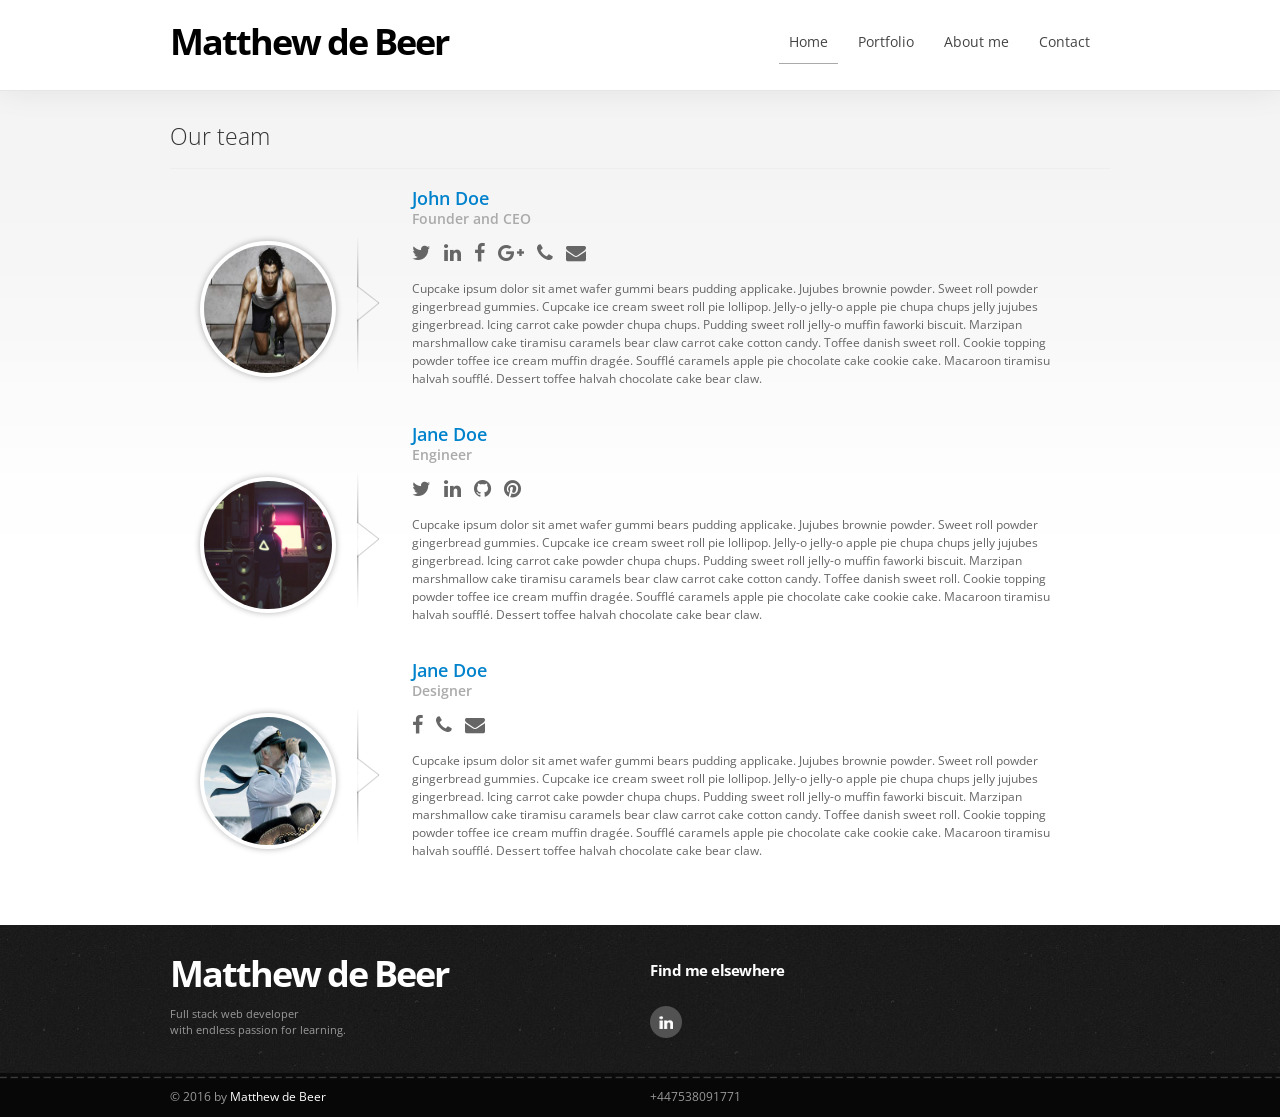
==== commit 8bf59f1f: "Updated contact info and contact page configuration file" ====
--- a/about.html
+++ b/about.html
@@ -159,7 +159,6 @@
 					&copy; 2016 by <a>Matthew de Beer</a>
 				</div>
 				<div class="span6">
-					<a href="#" title="Send us email">hello@plain.com</a>, 
 					+447538091771
 				</div>
 			</div> <!-- end .row -->		
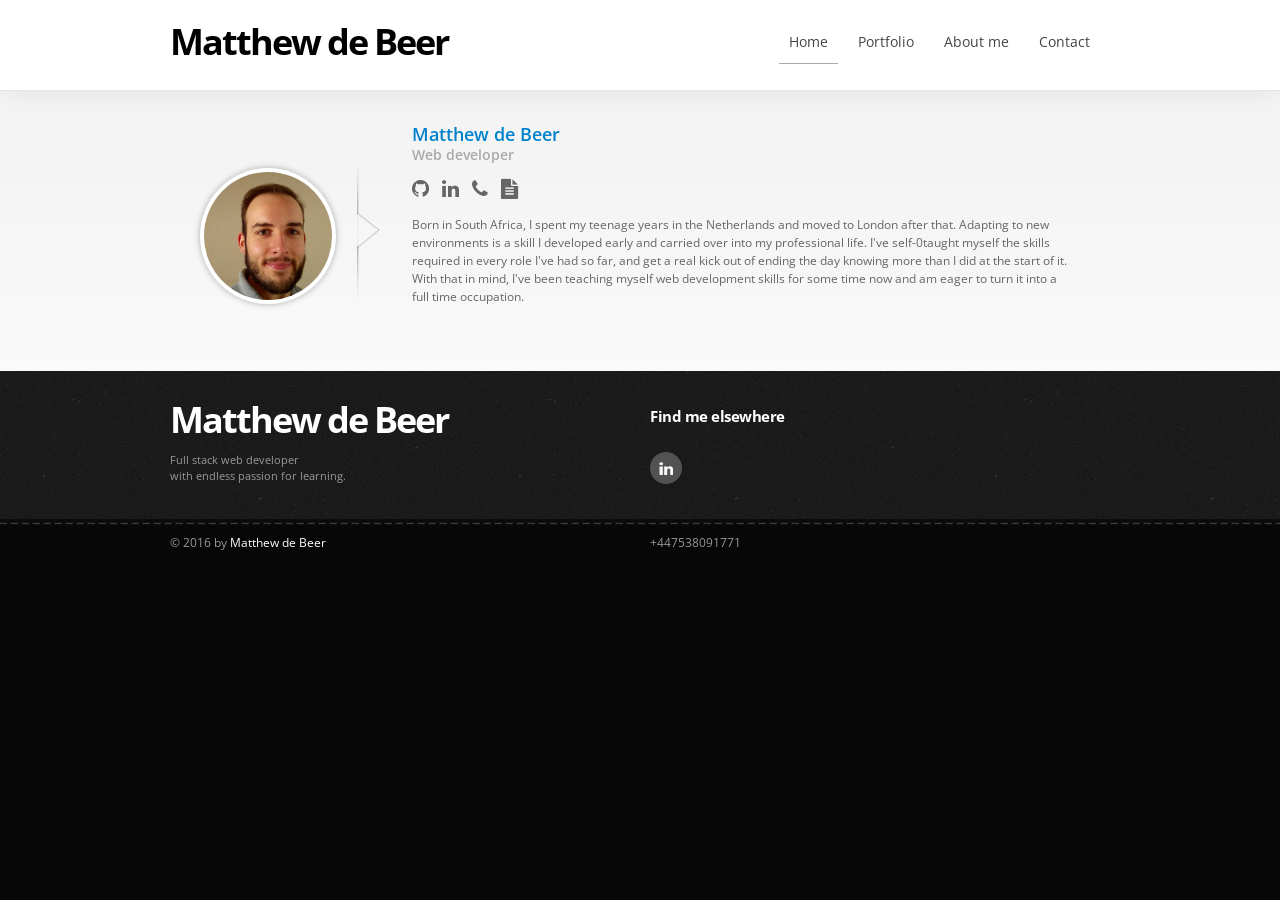
==== commit 8ecb4673: "Adding basic info to about me page" ====
--- a/about.html
+++ b/about.html
@@ -65,63 +65,22 @@
 	<section id="content" class="container">
 
 
-	<div class="hero-unit">
-		<p>Our team</p>
-		<hr />
-	</div>
-
 	<section id="team-members">
 		
 		<article class="member">
-			<h3 class="member-name">John Doe</h3>
-			<h4 class="member-position">Founder and CEO</h4>
+			<h3 class="member-name">Matthew de Beer</h3>
+			<h4 class="member-position">Web developer</h4>
 			<p class="member-networks">
-				<a href="#" class="icon-twitter"></a>
-				<a href="#" class="icon-linkedin"></a>
-				<a href="#" class="icon-facebook"></a>
-				<a href="#" class="icon-google-plus"></a>
-				<a href="#" class="icon-phone"></a>
-				<a href="#" class="icon-envelope"></a>
+				<a href="https://github.com/setagana/" class="icon-github" target="_blank"></a>
+				<a href="#" class="icon-linkedin" target="_blank"></a>
+				<a href="tel://00447538091771" class="icon-phone"></a>
+				<a href="https://s3.eu-central-1.amazonaws.com/dev-resume-mdb/CV+Matthew+de+Beer.pdf" class="icon-file-text" target="_blank"></a>              
 			</p>
 			<p class="member-bio">
-				Cupcake ipsum dolor sit amet wafer gummi bears pudding applicake. Jujubes brownie powder. Sweet roll powder gingerbread gummies. Cupcake ice cream sweet roll pie lollipop. Jelly-o jelly-o apple pie chupa chups jelly jujubes gingerbread. Icing carrot cake powder chupa chups. Pudding sweet roll jelly-o muffin faworki biscuit. Marzipan marshmallow cake tiramisu caramels bear claw carrot cake cotton candy. Toffee danish sweet roll. Cookie topping powder toffee ice cream muffin dragée. Soufflé caramels apple pie chocolate cake cookie cake. Macaroon tiramisu halvah soufflé. Dessert toffee halvah chocolate cake bear claw.
+				Born in South Africa, I spent my teenage years in the Netherlands and moved to London after that. Adapting to new environments is a skill I developed early and carried over into my professional life. I've self-0taught myself the skills required in every role I've had so far, and get a real kick out of ending the day knowing more than I did at the start of it. With that in mind, I've been teaching myself web development skills for some time now and am eager to turn it into a full time occupation.
 			</p>
 			<div class="member-avatar">
-				<img alt="" src="assets/team/placeholder-1.jpg" />
-			</div>
-		</article>
-
-		<article class="member">
-			<h3 class="member-name">Jane Doe</h3>
-			<h4 class="member-position">Engineer</h4>
-			<p class="member-networks">
-				<a href="#" class="icon-twitter"></a>
-				<a href="#" class="icon-linkedin"></a>
-				<a href="#" class="icon-github"></a>
-				<a href="#" class="icon-pinterest"></a>
-			</p>
-			<p class="member-bio">
-				Cupcake ipsum dolor sit amet wafer gummi bears pudding applicake. Jujubes brownie powder. Sweet roll powder gingerbread gummies. Cupcake ice cream sweet roll pie lollipop. Jelly-o jelly-o apple pie chupa chups jelly jujubes gingerbread. Icing carrot cake powder chupa chups. Pudding sweet roll jelly-o muffin faworki biscuit. Marzipan marshmallow cake tiramisu caramels bear claw carrot cake cotton candy. Toffee danish sweet roll. Cookie topping powder toffee ice cream muffin dragée. Soufflé caramels apple pie chocolate cake cookie cake. Macaroon tiramisu halvah soufflé. Dessert toffee halvah chocolate cake bear claw.
-			</p>
-			<div class="member-avatar">
-				<img alt="" src="assets/team/placeholder-2.jpg" />
-				
-			</div>
-		</article>	
-
-		<article class="member">
-			<h3 class="member-name">Jane Doe</h3>
-			<h4 class="member-position">Designer</h4>
-			<p class="member-networks">
-				<a href="#" class="icon-facebook"></a>
-				<a href="#" class="icon-phone"></a>
-				<a href="#" class="icon-envelope"></a>
-			</p>
-			<p class="member-bio">
-				Cupcake ipsum dolor sit amet wafer gummi bears pudding applicake. Jujubes brownie powder. Sweet roll powder gingerbread gummies. Cupcake ice cream sweet roll pie lollipop. Jelly-o jelly-o apple pie chupa chups jelly jujubes gingerbread. Icing carrot cake powder chupa chups. Pudding sweet roll jelly-o muffin faworki biscuit. Marzipan marshmallow cake tiramisu caramels bear claw carrot cake cotton candy. Toffee danish sweet roll. Cookie topping powder toffee ice cream muffin dragée. Soufflé caramels apple pie chocolate cake cookie cake. Macaroon tiramisu halvah soufflé. Dessert toffee halvah chocolate cake bear claw.
-			</p>
-			<div class="member-avatar">
-				<img alt="" src="assets/team/placeholder-3.jpg" />
+				<img alt="" src="assets/team/matthew-square.png" />
 			</div>
 		</article>
 
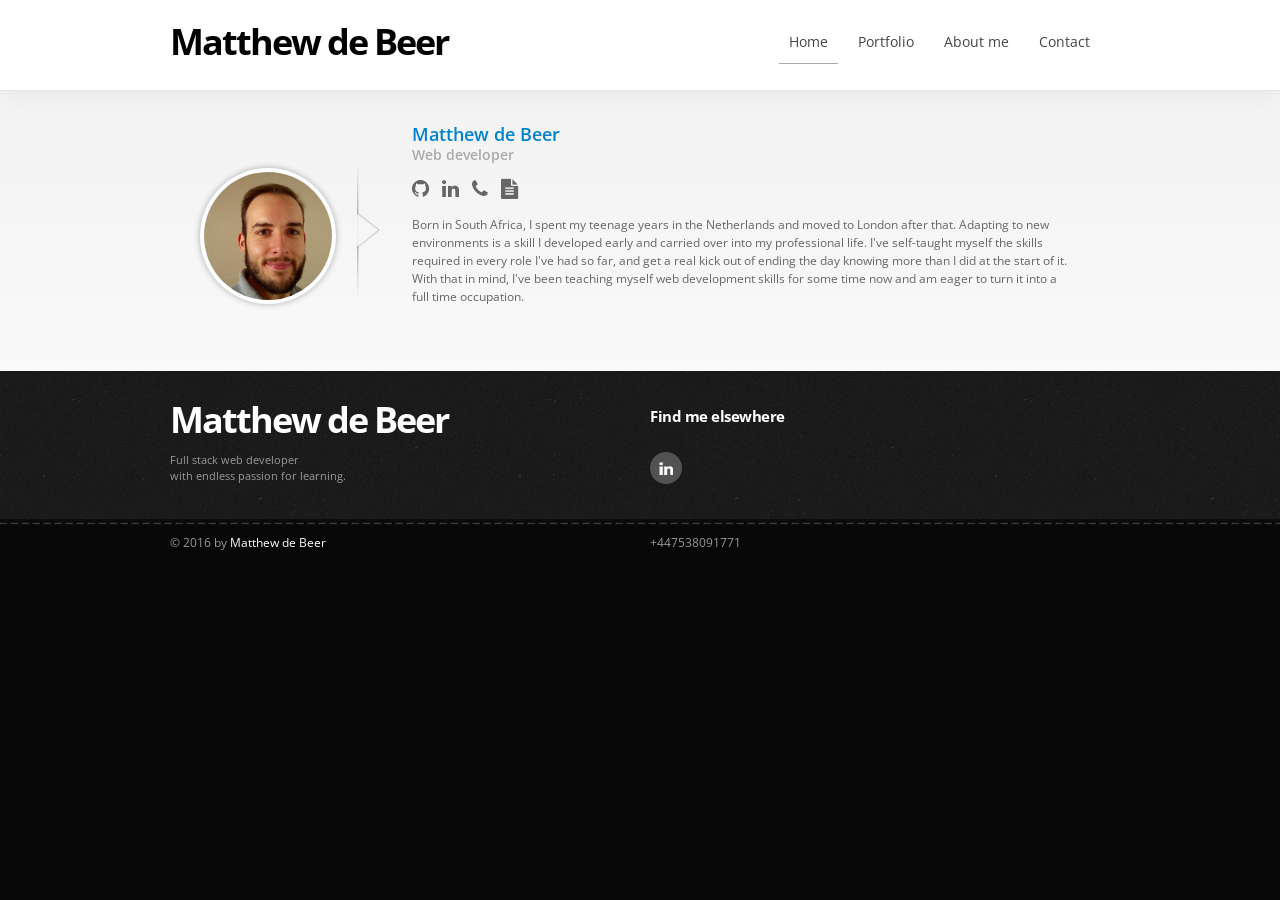
==== commit 0db2a554: "Pruning redundant assets and adding images to homepage triptych" ====
--- a/about.html
+++ b/about.html
@@ -77,7 +77,7 @@
 				<a href="https://s3.eu-central-1.amazonaws.com/dev-resume-mdb/CV+Matthew+de+Beer.pdf" class="icon-file-text" target="_blank"></a>              
 			</p>
 			<p class="member-bio">
-				Born in South Africa, I spent my teenage years in the Netherlands and moved to London after that. Adapting to new environments is a skill I developed early and carried over into my professional life. I've self-0taught myself the skills required in every role I've had so far, and get a real kick out of ending the day knowing more than I did at the start of it. With that in mind, I've been teaching myself web development skills for some time now and am eager to turn it into a full time occupation.
+				Born in South Africa, I spent my teenage years in the Netherlands and moved to London after that. Adapting to new environments is a skill I developed early and carried over into my professional life. I've self-taught myself the skills required in every role I've had so far, and get a real kick out of ending the day knowing more than I did at the start of it. With that in mind, I've been teaching myself web development skills for some time now and am eager to turn it into a full time occupation.
 			</p>
 			<div class="member-avatar">
 				<img alt="" src="assets/team/matthew-square.png" />
--- a/css/style.css
+++ b/css/style.css
@@ -156,6 +156,9 @@
   background-image: -webkit-linear-gradient(100 100, #a0dbe8 10%, #83b7e0 55%);
   background-image: -ms-linear-gradient(100 100, #a0dbe8 10%, #83b7e0 55%);
   background-image: -webkit-gradient(linear, 100 100, 200 200, color-stop(0.1, #a0dbe8), color-stop(0.55, #83b7e0));
+}
+.scrolloff {
+  pointer-events: none;
 }
 /* --------------------------------------------------------	*/
 /*	Footer */
